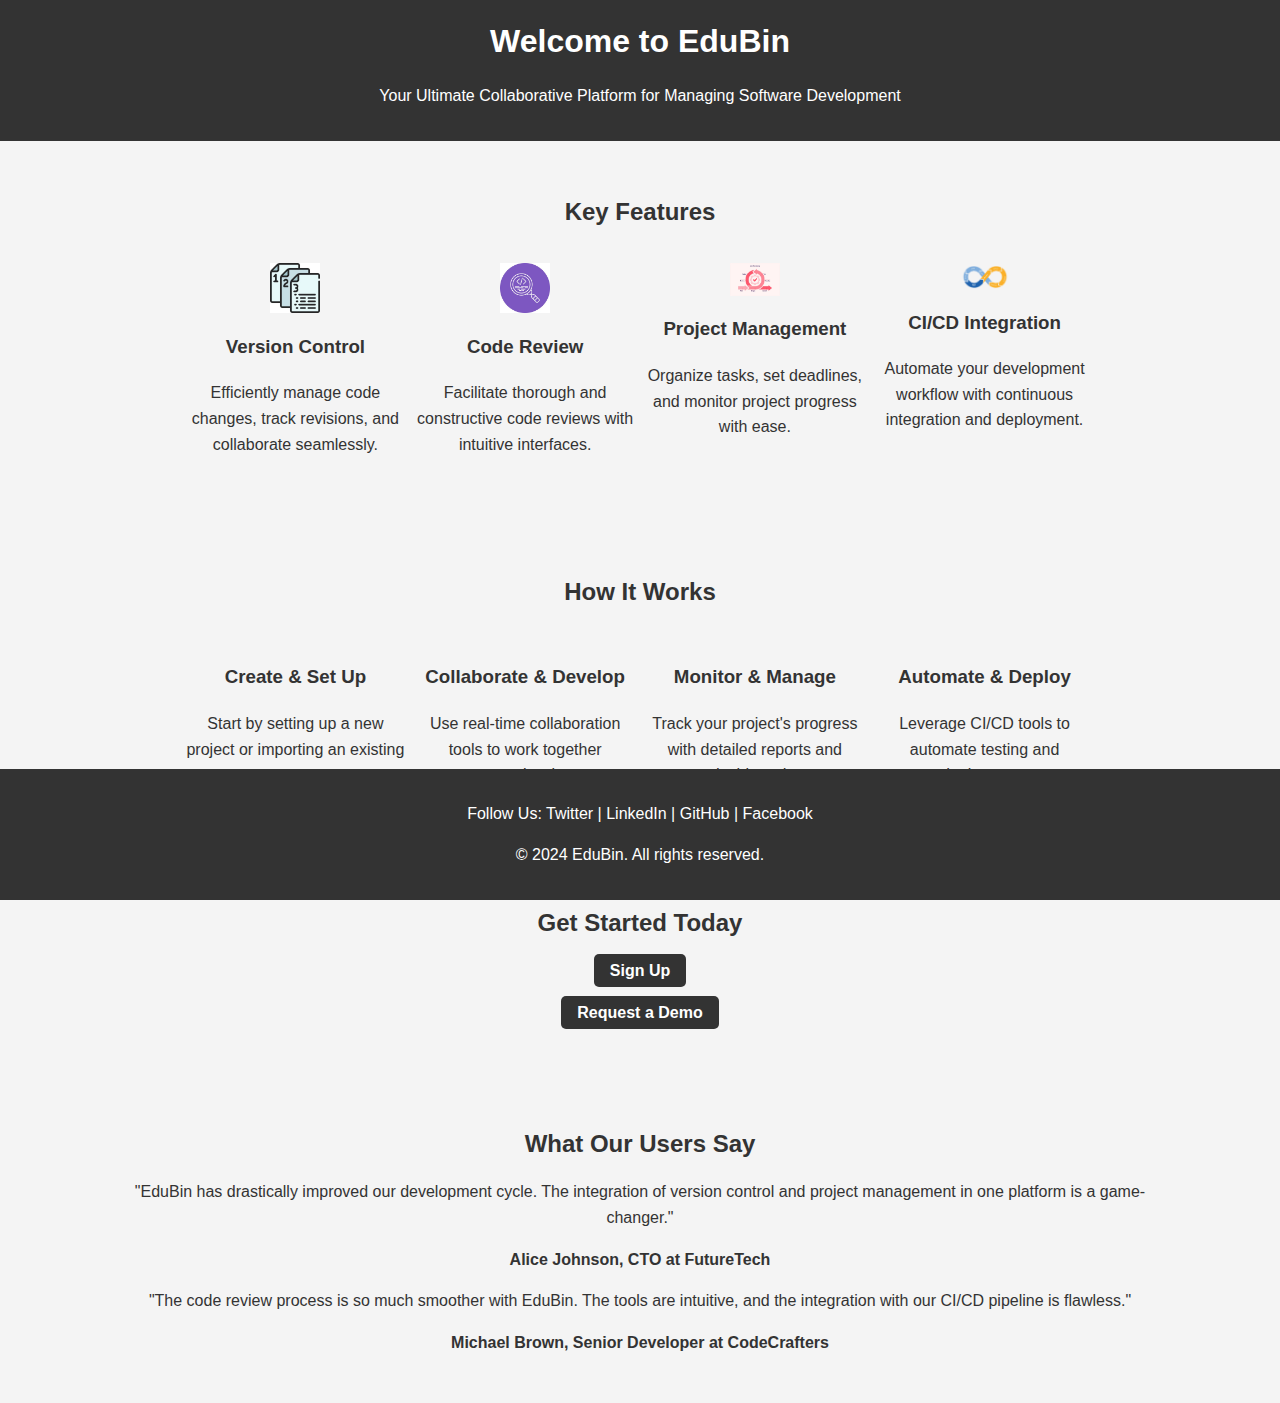
==== home.html @ 2132c225 "initial commit" ====
<!DOCTYPE html>
<html lang="en">
<head>
    <meta charset="UTF-8">
    <meta name="viewport" content="width=device-width, initial-scale=1.0">
    <title>EduBin - Collaborative Software Development Platform</title>
    <link rel="stylesheet" href="styles.css">
    <style>
        body {
            font-family: Arial, sans-serif;
            line-height: 1.6;
            margin: 0;
            padding: 0;
            color: #333;
            background: #f4f4f4;
        }
        header {
            background: #333;
            color: #fff;
            padding: 1rem 0;
            text-align: center;
        }
        header h1 {
            margin: 0;
        }
        .container {
            width: 80%;
            margin: 0 auto;
        }
        .features, .how-it-works, .get-started, .testimonials {
            padding: 2rem 0;
            text-align: center;
        }
        .features h2, .how-it-works h2, .get-started h2, .testimonials h2 {
            margin-bottom: 1rem;
        }
        .feature, .step, .testimonial {
            margin: 1rem 0;
        }
        .feature img, .testimonial img {
            width: 50px;
            vertical-align: middle;
        }
        .feature {
            display: inline-block;
            width: 22%;
            vertical-align: top;
        }
        .how-it-works .step {
            margin: 1rem 0;
            display: inline-block;
            width: 22%;
        }
        .button {
            background: #333;
            color: #fff;
            padding: 0.5rem 1rem;
            text-decoration: none;
            border-radius: 5px;
            font-weight: bold;
        }
        footer {
            background: #333;
            color: #fff;
            text-align: center;
            padding: 1rem 0;
            position: absolute;
            bottom: 0;
            width: 100%;
        }
        footer a {
            color: #fff;
            text-decoration: none;
        }
    </style>
</head>
<body>
    <header>
        <div class="container">
            <h1>Welcome to EduBin</h1>
            <p>Your Ultimate Collaborative Platform for Managing Software Development</p>
        </div>
    </header>

    <section class="features">
        <div class="container">
            <h2>Key Features</h2>
            <div class="feature">
                <img src="VersionControl.webp" 
                alt="Version Control Icon">
                <h3>Version Control</h3>
                <p>Efficiently manage code changes, track revisions, and collaborate seamlessly.</p>
            </div>
            <div class="feature">
                <img src="CodeReview.webp" alt="Code Review Icon">
                <h3>Code Review</h3>
                <p>Facilitate thorough and constructive code reviews with intuitive interfaces.</p>
            </div>
            <div class="feature">
                <img src="ProjectManagement.webp" alt="Project Management Icon">
                <h3>Project Management</h3>
                <p>Organize tasks, set deadlines, and monitor project progress with ease.</p>
            </div>
            <div class="feature">
                <img src="CICDBlog.webp" alt="CI/CD Icon">
                <h3>CI/CD Integration</h3>
                <p>Automate your development workflow with continuous integration and deployment.</p>
            </div>
        </div>
    </section>

    <section class="how-it-works">
        <div class="container">
            <h2>How It Works</h2>
            <div class="step">
                <h3>Create & Set Up</h3>
                <p>Start by setting up a new project or importing an existing one.</p>
            </div>
            <div class="step">
                <h3>Collaborate & Develop</h3>
                <p>Use real-time collaboration tools to work together seamlessly.</p>
            </div>
            <div class="step">
                <h3>Monitor & Manage</h3>
                <p>Track your project's progress with detailed reports and dashboards.</p>
            </div>
            <div class="step">
                <h3>Automate & Deploy</h3>
                <p>Leverage CI/CD tools to automate testing and deployment.</p>
            </div>
        </div>
    </section>

    <section class="get-started">
        <div class="container">
            <h2>Get Started Today</h2>
            <p><a href="signup.html" class="button">Sign Up</a></p>
            <p><a href="demo.html" class="button">Request a Demo</a></p>
        </div>
    </section>

    <section class="testimonials">
        <div class="container">
            <h2>What Our Users Say</h2>
            <div class="testimonial">
                <p>"EduBin has drastically improved our development cycle. The integration of version control and project management in one platform is a game-changer."</p>
                <p><strong>Alice Johnson, CTO at FutureTech</strong></p>
            </div>
            <div class="testimonial">
                <p>"The code review process is so much smoother with EduBin. The tools are intuitive, and the integration with our CI/CD pipeline is flawless."</p>
                <p><strong>Michael Brown, Senior Developer at CodeCrafters</strong></p>
            </div>
        </div>
    </section>

    <footer>
        <div class="container">
            <p>Follow Us: <a href="#">Twitter</a> | <a href="#">LinkedIn</a> | <a href="#">GitHub</a> | <a href="#">Facebook</a></p>
            <p>&copy; 2024 EduBin. All rights reserved.</p>
        </div>
    </footer>
</body>
</html>
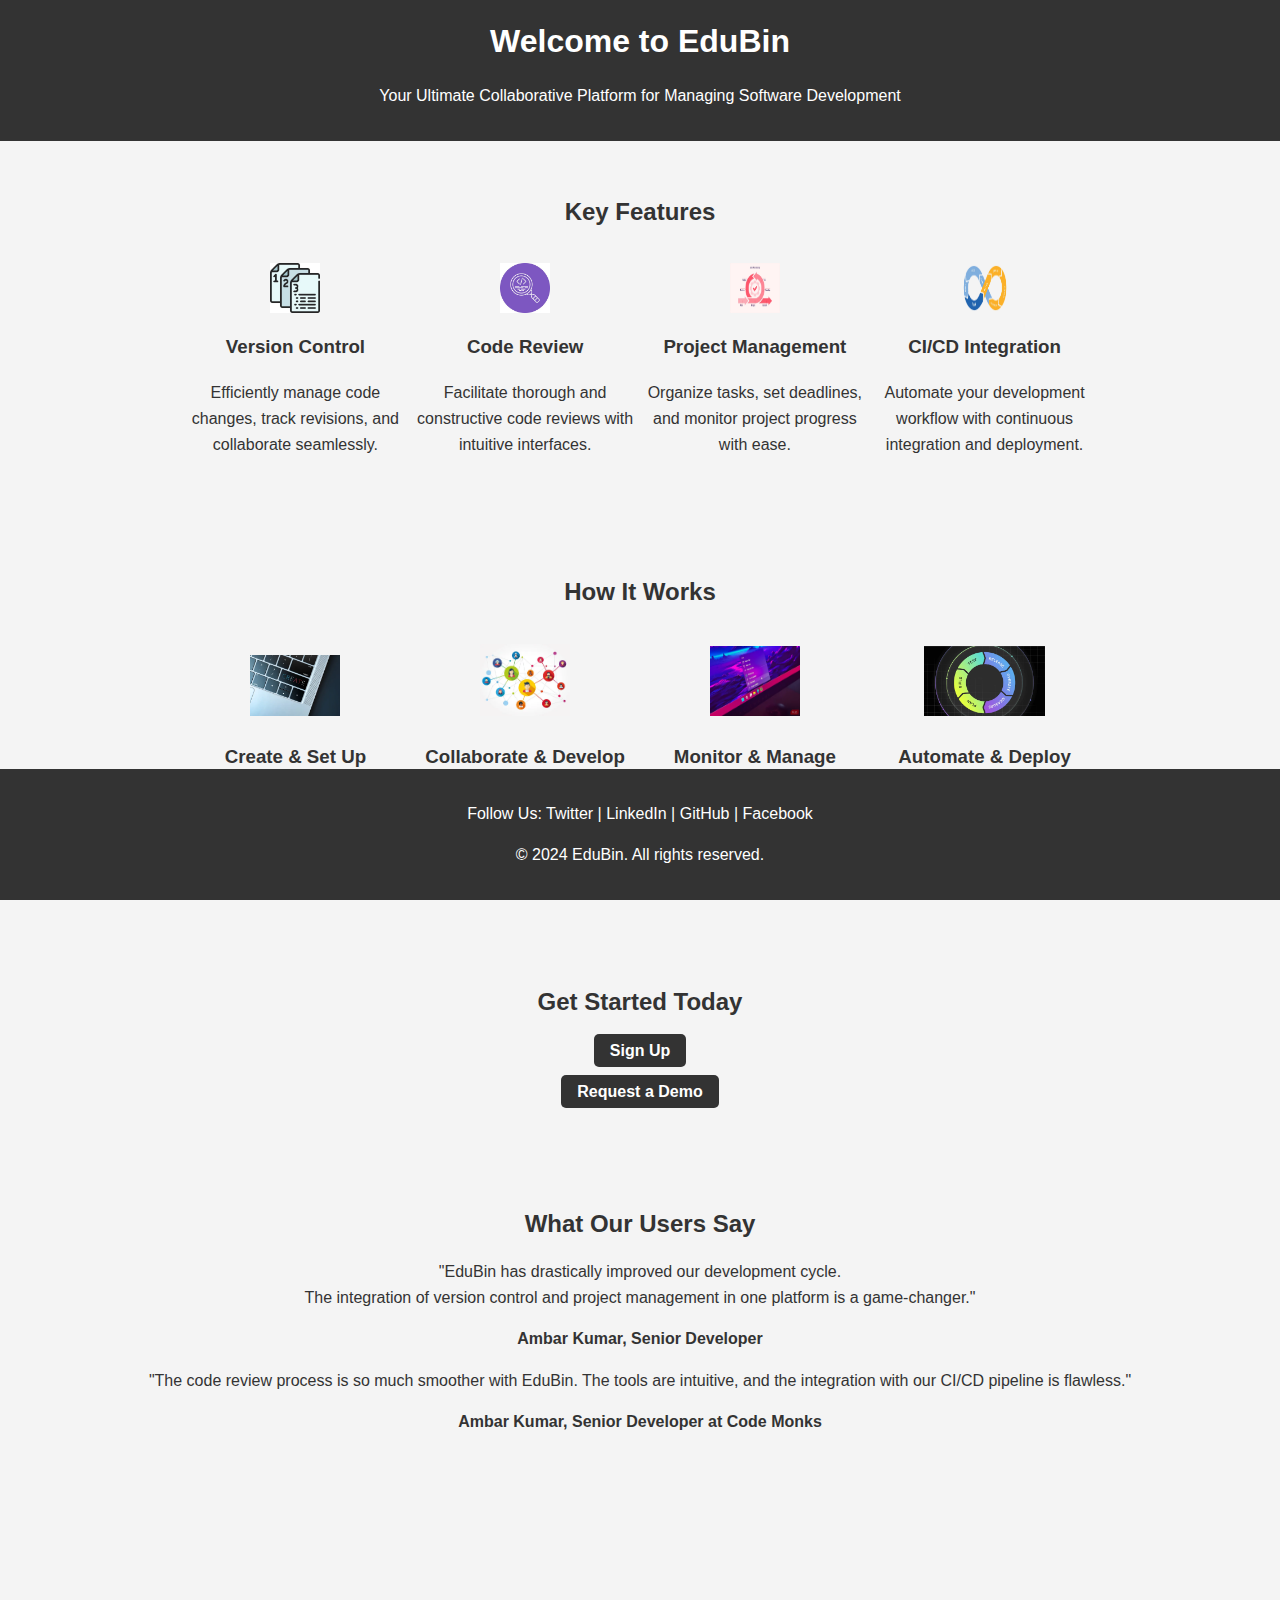
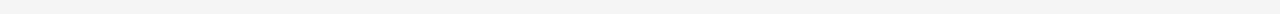
==== commit eff581ec: "EduBin is a beginner-friendly educational platform designed to serve as a one-stop solution for mode" ====
--- a/home.html
+++ b/home.html
@@ -64,7 +64,7 @@
             color: #fff;
             text-align: center;
             padding: 1rem 0;
-            position: absolute;
+            position: sticky;
             bottom: 0;
             width: 100%;
         }
@@ -97,12 +97,19 @@
                 <p>Facilitate thorough and constructive code reviews with intuitive interfaces.</p>
             </div>
             <div class="feature">
-                <img src="ProjectManagement.webp" alt="Project Management Icon">
+                <img src="ProjectManagement.webp"
+                width="500px"
+                height="50px"
+                alt="Project Management Icon">
                 <h3>Project Management</h3>
+                
                 <p>Organize tasks, set deadlines, and monitor project progress with ease.</p>
             </div>
             <div class="feature">
-                <img src="CICDBlog.webp" alt="CI/CD Icon">
+                <img src="CICDBlog.webp"
+                height="50px"
+                width="500px"
+                alt="CI/CD Icon">
                 <h3>CI/CD Integration</h3>
                 <p>Automate your development workflow with continuous integration and deployment.</p>
             </div>
@@ -113,18 +120,26 @@
         <div class="container">
             <h2>How It Works</h2>
             <div class="step">
-                <h3>Create & Set Up</h3>
+                <img src="Create.webp" width="90px">
+                <h3>Create & Set Up</h3> 
                 <p>Start by setting up a new project or importing an existing one.</p>
             </div>
             <div class="step">
+                <img src="Collab.webp"
+                width="90">
                 <h3>Collaborate & Develop</h3>
                 <p>Use real-time collaboration tools to work together seamlessly.</p>
             </div>
             <div class="step">
+                <img src="Manage.webp"
+                height="70px"
+                width="90px">
                 <h3>Monitor & Manage</h3>
                 <p>Track your project's progress with detailed reports and dashboards.</p>
             </div>
             <div class="step">
+                <img src="Automate.webp"
+                height="70px">
                 <h3>Automate & Deploy</h3>
                 <p>Leverage CI/CD tools to automate testing and deployment.</p>
             </div>
@@ -143,12 +158,12 @@
         <div class="container">
             <h2>What Our Users Say</h2>
             <div class="testimonial">
-                <p>"EduBin has drastically improved our development cycle. The integration of version control and project management in one platform is a game-changer."</p>
-                <p><strong>Alice Johnson, CTO at FutureTech</strong></p>
+                <p>"EduBin has drastically improved our development cycle.<br> The integration of version control and project management in one platform is a game-changer."</p>
+                <p><strong>Ambar Kumar, Senior Developer</strong></p>
             </div>
             <div class="testimonial">
                 <p>"The code review process is so much smoother with EduBin. The tools are intuitive, and the integration with our CI/CD pipeline is flawless."</p>
-                <p><strong>Michael Brown, Senior Developer at CodeCrafters</strong></p>
+                <p><strong>Ambar Kumar, Senior Developer at Code Monks</strong></p>
             </div>
         </div>
     </section>
